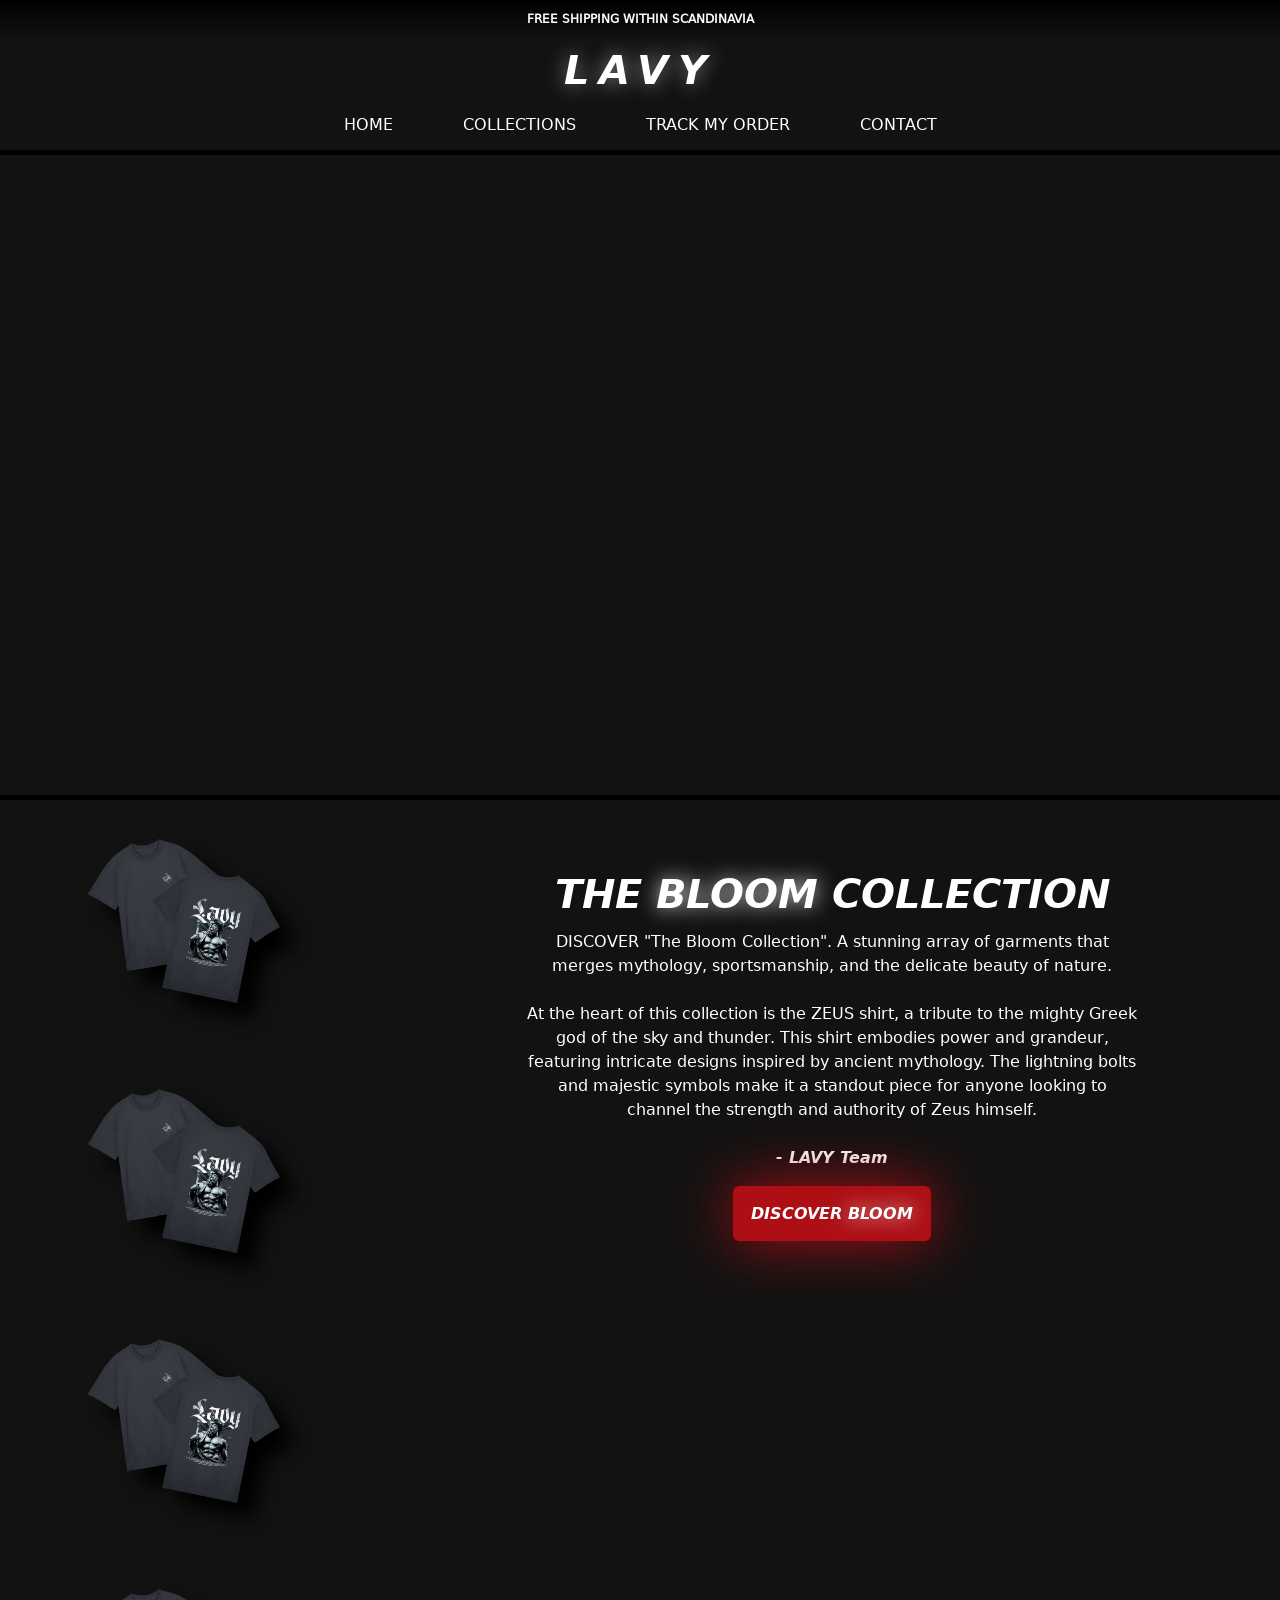
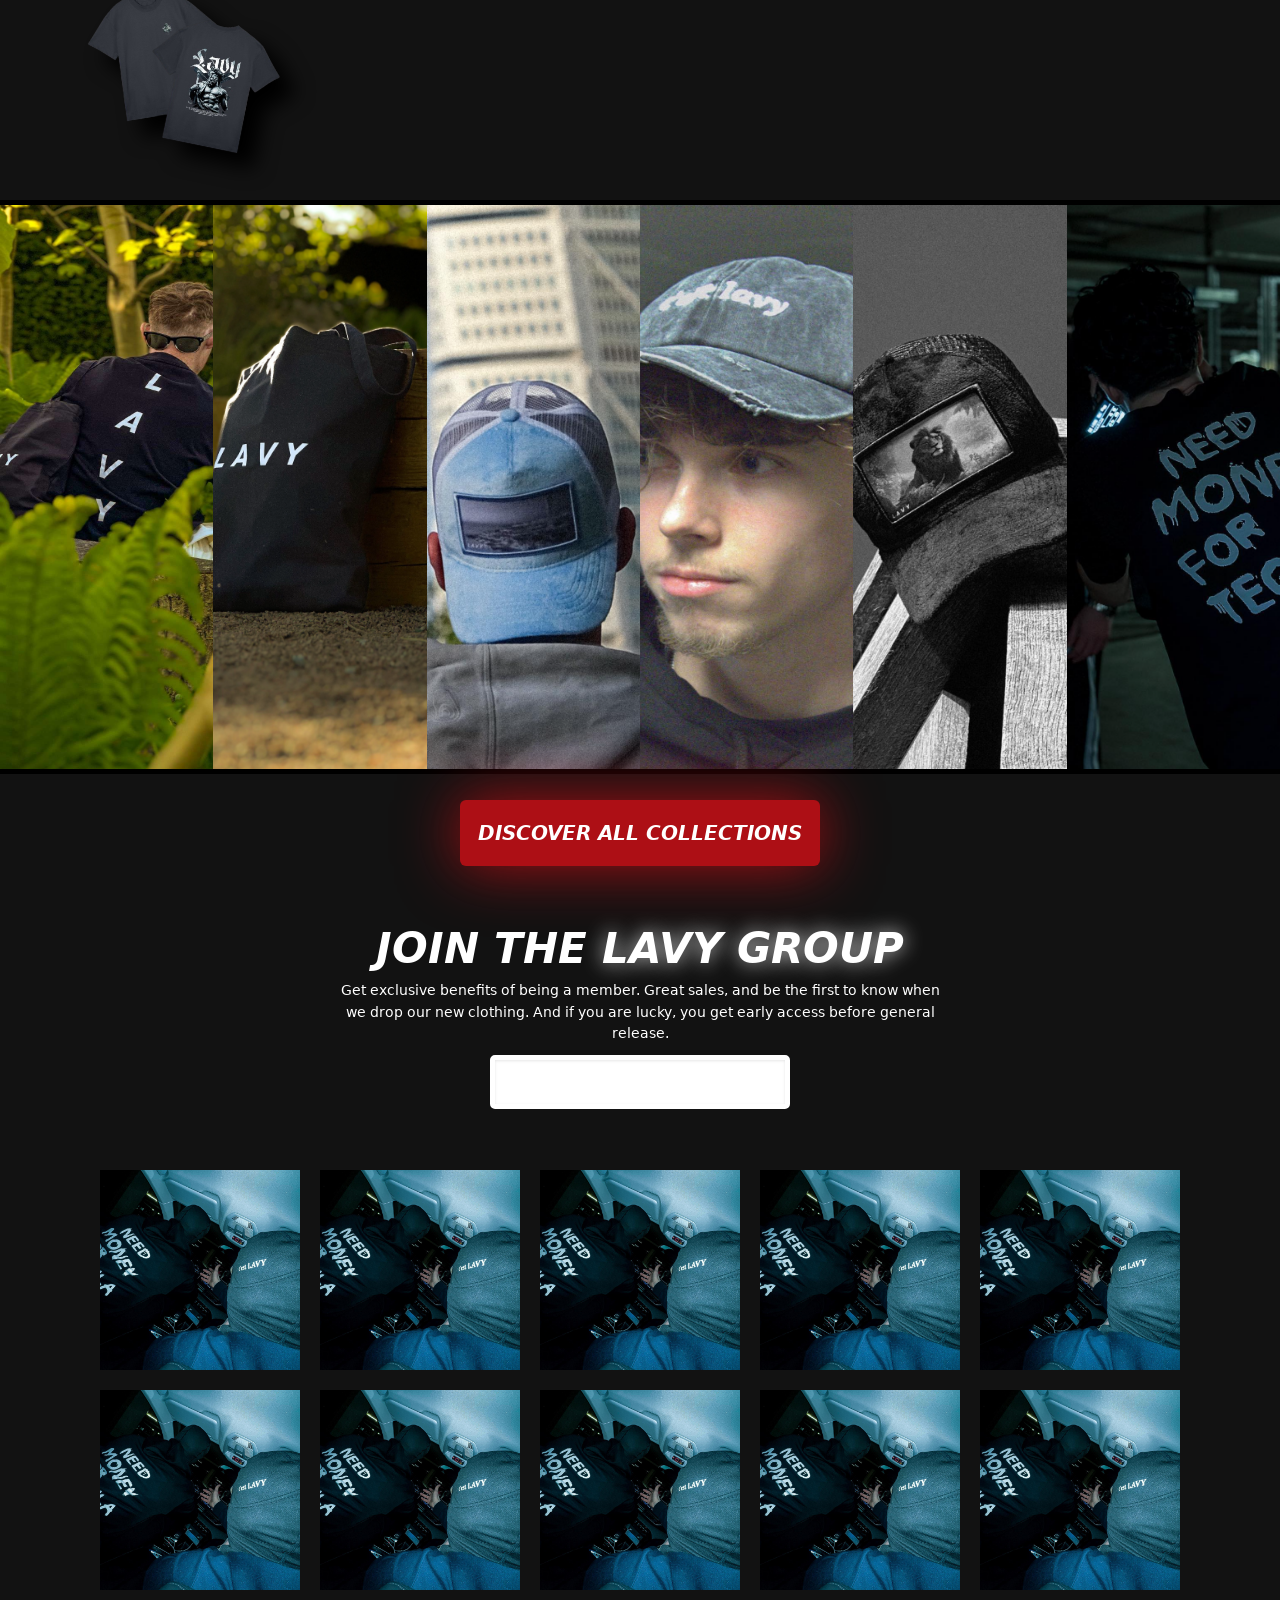
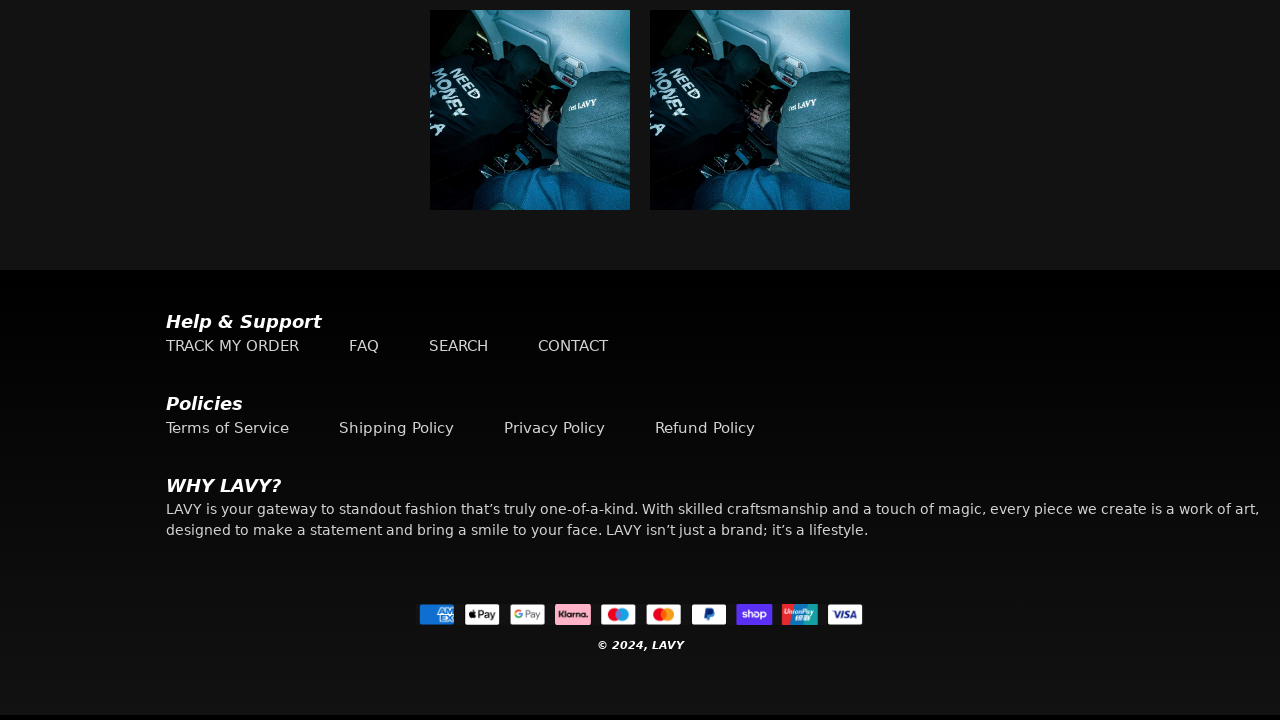
==== index.html @ 94b3f878 "V1" ====
<!DOCTYPE html>
<html lang="en">
<head>
    <meta charset="UTF-8">
    <meta name="viewport" content="width=device-width, initial-scale=1.0">
    <link rel="stylesheet" href="reset.css">
    <link rel="stylesheet" href="style.css">
    <title>LAVY - A STATEMENT THRU CLOTHING</title>
</head>

<body>

    <header>
        <section class="freeshipping">
            <h3 class="freeshippingtext">FREE SHIPPING WITHIN SCANDINAVIA</h3>
            <h3 class="newtext">DISCOVER THE BLOOM COLLECTION</h3>
        </section>
        <p class="BigLavy">LAVY</p>
        <!--<figure>
            <img src="LAVYherotrans.png" alt="THE LOGO OF LAVY">
        </figure> -->
        <nav>
            <ul>
                <li><a class="alt" href="#">HOME</a></li>
                <li><a class="alt" href="#break">COLLECTIONS</a></li>
                <li><a class="alt" href="#">TRACK MY ORDER</a></li>
                <li><a class="alt" href="#">CONTACT</a></li>
            </ul>
        </nav>


    </header>

    <div class="video-container">
        <video class="landningVideo" autoplay loop muted playsinline>
            <source src="LAVYmov.mp4">
        </video>
    </div>

    <section class="break" id="break">

    </section>
        <article class="showoff">
            <section>
                <figure>
                    <img src="zeus.svg" alt="NEW COLLECTION ZEUS SHIRT">
                </figure>
                <figure>
                    <img src="zeus.svg" alt="NEW COLLECTION ZEUS SHIRT">
                </figure>
                <figure>
                    <img src="zeus.svg" alt="NEW COLLECTION ZEUS SHIRT">
                </figure>
                <figure>
                    <img src="zeus.svg" alt="NEW COLLECTION ZEUS SHIRT">
                </figure>
            </section>
            <aside>
                <h2>THE <span style="text-shadow: 0 0 20px rgba(255, 255, 255, 0.8);">BLOOM</span> COLLECTION</h2>
                <p>DISCOVER "The Bloom Collection". A stunning array of garments that merges mythology, sportsmanship, and the delicate beauty of nature. <br><br>  At the heart of this collection is the ZEUS shirt, a tribute to the mighty Greek god of the sky and thunder. This shirt embodies power and grandeur, featuring intricate designs inspired by ancient mythology. The lightning bolts and majestic symbols make it a standout piece for anyone looking to channel the strength and authority of Zeus himself.<br><br><span style="font-family: DejavuSansBold, sans-serif;">- LAVY Team</span></p>
                <div class="discoverdiv">
                    <a  href="#" class="discoverbutton">DISCOVER <span style="text-shadow: 0 0 20px rgba(255, 255, 255, 0.8);">BLOOM</span></a>
                </div>
            </aside>
        </article>

    <section>
        <article class="collections" id="collections">
            <figure>
                <img src="c6.svg" alt="collection6">
                <figcaption><span style="font-size: 20px;">DISCOVER</span> <br> APPAREL</figcaption>
            </figure>
            <figure>
                <img src="c4.svg" alt="collection4">
                <figcaption><span style="font-size: 20px;">DISCOVER</span> <br> ACCESSORIES</figcaption>
            </figure>
            <figure>
                <img src="c1.png" alt="collection1">
                <figcaption><span style="font-size: 20px;">DISCOVER</span> <br> VELVET ERA</figcaption>
            </figure>
            <figure>
                <img src="c2.svg" alt="collection2">
                <figcaption><span style="font-size: 20px;">DISCOVER</span> <br> C'est LAVY</figcaption>
            </figure>
            <figure>
                <img src="c3.png" alt="collection3">
                <figcaption><span style="font-size: 20px;">DISCOVER</span> <br> LIMITED EDITION</figcaption>
            </figure>
            <figure>
                <img src="c5.svg" alt="collection5">
                <figcaption><span style="font-size: 20px;">DISCOVER</span> <br> NEED MONEY <br>FOR...</figcaption>
            </figure>
        </article>
        <section class="discoverall">
            <a class="discovercollections" href="#">DISCOVER ALL COLLECTIONS</a>
        </section>
    </section>

    <section>
        <article class="lavygroup">
            <h2>JOIN THE <span style="text-shadow: 0 0 20px rgba(255, 255, 255, 0.8);">LAVY GROUP</span></h2>
            <p>Get exclusive benefits of being a member. Great sales, and be the first to know when<br> we drop our new clothing. And if you are lucky, you get early access before general <br>release.</p>
            <input type="email" id="email" name="email">
        </article>
    </section>

    <section>
        <div class="instagramcollection">
            <figure>
                <a href="#"><img src="lavybil.jpeg" alt="A picture from instagram."></a>
            </figure>
            <figure>
                <a href="#"><img src="lavybil.jpeg" alt="A picture from instagram."></a>
            </figure>
            <figure>
                <a href="#"><img src="lavybil.jpeg" alt="A picture from instagram."></a>
            </figure>
            <figure>
                <a href="#"><img src="lavybil.jpeg" alt="A picture from instagram."></a>
            </figure>
            <figure>
                <a href="#"><img src="lavybil.jpeg" alt="A picture from instagram."></a>
            </figure>
            <figure>
                <a href="#"><img src="lavybil.jpeg" alt="A picture from instagram."></a>
            </figure>
            <figure>
                <a href="#"><img src="lavybil.jpeg" alt="A picture from instagram."></a>
            </figure>
            <figure>
                <a href="#"><img src="lavybil.jpeg" alt="A picture from instagram."></a>
            </figure>
            <figure>
                <a href="#"><img src="lavybil.jpeg" alt="A picture from instagram."></a>
            </figure>
            <figure>
                <a href="#"><img src="lavybil.jpeg" alt="A picture from instagram."></a>
            </figure>
            <figure>
                <a href="#"><img src="lavybil.jpeg" alt="A picture from instagram."></a>
            </figure>
            <figure>
                <a href="#"><img src="lavybil.jpeg" alt="A picture from instagram."></a>
            </figure>
        </div>
    </section>

    <footer>
        <section class="support">
            <section>
                <h3>Help & Support</h3>
                <ul>
                    <a href="#"><li>TRACK MY ORDER</li></a>
                    <a href="#"><li>FAQ</li></a>
                    <a href="#"><li>SEARCH</li></a>
                    <a href="#"><li>CONTACT</li></a>
                </ul>
            </section>
            <section>
            <h3>Policies</h3>
                <ul>
                    <a href="#"><li>Terms of Service</li></a>
                    <a href="#"><li>Shipping Policy</li></a>
                    <a href="#"><li>Privacy Policy</li></a>
                    <a href="#"><li>Refund Policy</li></a>
                </ul>
            </section>
            <section>
                <h3>WHY LAVY?</h3>
                <p>LAVY is your gateway to standout fashion that’s truly one-of-a-kind. With skilled craftsmanship and a touch of magic, every piece we create is a work of art, designed to make a statement and bring a smile to your face. LAVY isn’t just a brand; it’s a lifestyle.</p>
            </section>
        </section>
        <div>
            <section class="fotterkort">
                <img src="kort.png">
            </section>
            <section class="fotterlavy">
                <p>© 2024, LAVY</p>
            </section>
        </div>
    </footer>


    <!--<div class="slideshow-container">

        <div class="mySlides fade">
            <div class="numbertext"></div>
            <img src="Skärm1.png" style="width:100%">
            <div class="text">FASHION AS A LIFESTYLE</div>
        </div>

        <div class="mySlides fade">
            <div class="numbertext"></div>
            <img src="Skärm2.png" style="width:100%">
            <div class="text">Caption Two</div>
        </div>

        <div class="mySlides fade">
            <div class="numbertext"></div>
            <img src="background.jpeg" style="width:100%">
            <div class="text">Caption Three</div>
        </div>

    </div> -->

    <script src="script.js"></script>

    <p class="test">

    </p>
</body>
</html>
---- style.css ----
html, body {
    margin: 0;
    background-color: #121212;
    overflow-x: hidden;
}


html {
    scroll-behavior: smooth;
}

@font-face {
    font-family: 'DejavuSansBold';
    src: url('DejaVuSans-BoldOblique.ttf') format('truetype');
}

@font-face {
    font-family: 'DejavuSans';
    src: url('DejaVuSans.ttf') format('truetype');
}

header {
    overflow: hidden; /* Begränsar innehållet till sin egen bredd */
}

.freeshipping {
    background-image: linear-gradient(to top, #121212, black);
    color: white;
    font-size: 10px;
    padding: 20px;
    display: flex; /* Lägger till flexbox */
    justify-content: center; /* Centrerar horisontellt */
    align-items: center; /* Centrerar vertikalt */
    position: relative; /* Lägg till relativ position för att absolut positionerade element ska vara relativa till detta */
    font-family: DejavuSans, sans-serif;
}

.freeshipping .freeshippingtext {
    position: absolute;
    top: 50%;
    left: 50%;
    transform: translate(-50%, -50%); /* Flyttar elementet till mitten */
    transition: opacity 2s ease-in-out;
}

.freeshipping .newtext {
    position: absolute;
    top: 50%;
    left: 50%;
    transform: translate(-50%, -50%); /* Flyttar elementet till mitten */
    opacity: 0;
    transition: opacity 2s ease-in-out;
}

.freeshipping.show .freeshippingtext {
    opacity: 0;
}

.freeshipping.show .newtext {
    opacity: 1;
}

nav {
    padding: 13px;
    display: flex;
    align-items: center;
    justify-content: center; /* Centrerar innehållet horisontellt */
    border-bottom: 5px solid black;
}

ul {
    display: flex;
    color: white;
    gap: 50px;
    font-size: 16px;
}

nav a {
    color:white;
    text-decoration: none;
    padding-right: 10px;
    padding-left: 10px;
    font-family: DejavuSans, sans-serif;
}

nav a.alt:hover, nav a.alt:focus {
    color: white;
    text-shadow: 0 0 5px white, 0 0 10px white, 0 0 15px white; /* Vit textskugga */
}


figure {
    display: flex; /* Lägger till flexbox */
    justify-content: center; /* Centrerar horisontellt */
    align-items: center;
}

figure img {
    width: 13%;
}

.BigLavy {
    color: white;
    text-align: center;
    font-family: DejavuSansBold, sans-serif;
    letter-spacing: 10px;
    font-size: 40px;
    animation: breathe 3s infinite alternate ease-in-out, shine 6s infinite;
    text-shadow: 0 0 20px rgba(255, 255, 255, 0.5);
}

@keyframes breathe {
    0% {
        transform: scale(1);
    }
    100% {
        transform: scale(1.1);
    }
}

@keyframes shine {
    0% {
        color: white;
        text-shadow: 0 0 20px rgba(255, 255, 255, 0.8);
    }
    50% {
        color: rgba(255, 255, 255, 0.9);
        text-shadow: 0 0 40px rgba(255, 255, 255, 1);
    }
    100% {
        color: white;
        text-shadow: 0 0 20px rgba(255, 255, 255, 0.8);
    }
}

.fixed {
    position: fixed;
    top: 0;
    width: 100%;
    z-index: 1000;
    background-color: #121212;
}

.landningVideo {
    width: 100%;
}

.break {
    border-top: 5px solid black;
}

.collections {
    display: flex;
    justify-content: center;
    border-top: 5px solid black;
    border-bottom: 5px solid black;
}



.collections figure {
    transition: transform 0.3s; /* Lägg till övergång för smidig animation */
    overflow: hidden;
}

.collections img {
    width: 450px;
    min-width: 450px;
}

.collections figure:hover {
    transform: scale(1.01); /* Zooma in bilden när musen hovrar över den */
    box-shadow: 0 0 5px rgba(255, 255, 255, 0.7); /* Lägg till en vit skugga runt bilden */

}

.collections figcaption {
    position: absolute;
    font-family: DejavuSansBold, sans-serif;
    font-size: 28px;
    text-shadow: 0 0 20px rgba(255, 255, 255, 1.5);
    width: 100%;
    color: white;
    text-align: center;
    padding: 10px;
    transform: translateY(100%);
    transition: transform 0.3s;
    pointer-events: none; /* Hindrar figcaption från att interagera med musen */

}

.collections figure:hover figcaption {
    transform: translateY(0);
    pointer-events: auto; /* Tillåter figcaption att interagera med musen när figuren hovras */
}

.showoff img {
    width: 250px;
    filter: drop-shadow(black 1rem 1rem 10px);
}

.showoff img:hover {
    transform: scale(1.1); /* Zooma in bilden när musen hovrar över den */
}

.showoff {
    color: white;
    font-family: DejavuSansBold;
    display: flex;
}

.showoff section {
    flex-wrap: wrap; /* Gör så att bilderna går till nästa rad */
    display: flex;
    width: 40%;
    padding-left: 60px;
}

.showoff aside {
    width: 50%;
    text-align: center;
    padding-top: 5%;
    padding-bottom: 20px;
}

.showoff h2 {
    font-size: 40px;
}

.showoff p {
    padding-top: 1%;
    padding-left: 2%;
    padding-right: 2%;
    font-family: DejavuSans;
}

.discoverdiv {
    margin-top: 5%;
    margin-left: 30%;
    margin-right: 30%;
}

.discoverbutton {
    background-color: #AD0F15;
    padding: 18px;
    border: none;
    border-radius: 6px;
    color: white;
    text-decoration: none;
    box-shadow: 0 0 60px rgb(173, 15, 21); /* Lägg till en vit skugga runt bilden */
}

.discovercollections {
    color: white;
    font-size: 20px;
    font-family: DejavuSansBold, sans-serif;
    background-color: #AD0F15;
    padding: 18px;
    border: none;
    border-radius: 6px;
    text-decoration: none;
    box-shadow: 0 0 60px rgb(173, 15, 21); /* Lägg till en vit skugga runt bilden */
    margin-top: 2%;
    margin-bottom: 2%;
}

.discoverall {
    display: flex;
    justify-content: center;
}

.discovercollections:hover, .discoverbutton:hover {
    background-color: #900c12;
}

.lavygroup {
    margin-top: 2%;
    text-align: center;
    margin-bottom: 2%;
}

.lavygroup h2 {
    font-family: DejavuSansBold, sans-serif;
    color: white;
    font-size: 42px;
}

.lavygroup p {
    color: white;
    font-family: DejavuSans;
    font-size: 90%
}

input[type="email"] {
    width: 100%;
    max-width: 300px;  /* Limit maximum width */
    padding: 10px 15px;
    margin: 10px 0;
    border-radius: 5px;  /* Rounded corners */
    font-size: 16px;  /* Font size */
    font-family: Arial, sans-serif;  /* Font family */
    box-shadow: inset 0 1px 3px rgba(0, 0, 0, 0.1);  /* Subtle inner shadow */
    transition: border-color 0.3s, box-shadow 0.3s;  /* Smooth transition */
    border: 5px solid white;
}

/* Placeholder styling */
input[type="email"]::placeholder {
    color: #999;  /* Placeholder text color */
    font-style: italic;  /* Italic placeholder text */
}

/* Focus state styling */
input[type="email"]:focus {
    border: 5px solid #007BFF;  /* Blue border on focus */
    box-shadow: 0 0 5px rgba(0, 123, 255, 0.5);  /* Blue outer glow */
    outline: none;  /* Remove default outline */
}



/* Container for the Instagram collection */
.instagramcollection {
    margin-top: 4%;
    margin-bottom: 4.1%;
    display: flex;
    flex-wrap: wrap;
    gap: 20px; /* Adjust this value to set the space between the images */
    justify-content: center;
}

/* Ensuring the figures maintain the aspect ratio of the images */
.instagramcollection figure {
    margin: 0;
    padding: 0;
    flex: 0 0 200px; /* Make sure each figure is 200px wide */
    transition: transform 0.2s;

}

/* Style for the images */
.instagramcollection img {
    width: 100%; /* Make the image take up the full width of its container */
    height: auto; /* Maintain aspect ratio */
    display: block; /* Ensure th    e images are block-level elements */
}

.instagramcollection figure:hover {
    transform: scale(1.1); /* Zooma in bilden när musen hovrar över den */
    box-shadow: 0 0 10px rgba(0, 0, 0, 0.7); /* Lägg till en vit skugga runt bilden */
}

footer {
    margin-top: 4.7%;
    border-top: 5px solid black;
    border-bottom: 5px solid black;
    background-image: linear-gradient(to top, #121212, black);
    height: 450px;
}

.support {
    color: white;
    font-family: DejavuSansBold;
    font-size: 15px;
    margin-left: 13%;

}

.support a {
    font-family: DejavuSans, sans-serif;
    font-size: 15px;
    color: lightgrey;
    text-decoration: none;
}

.support a:hover {
    text-decoration: underline;
    color: white;
}

.support section {
    padding-top: 3%;
}

.support section p {
    font-family: DejavuSans;
    color: lightgrey;
    font-size: 90%;
}

.fotterkort {
    display: flex;
    justify-content: center;
    margin-top: 5%;
}

.fotterkort img {
    width: 35%;
}

.fotterlavy {
    display: flex;
    justify-content: center;
    margin-top: 1%;
}

.fotterlavy p {
    font-family: DejavuSansBold, sans-serif;
    color: white;
    font-size: 70%;
}
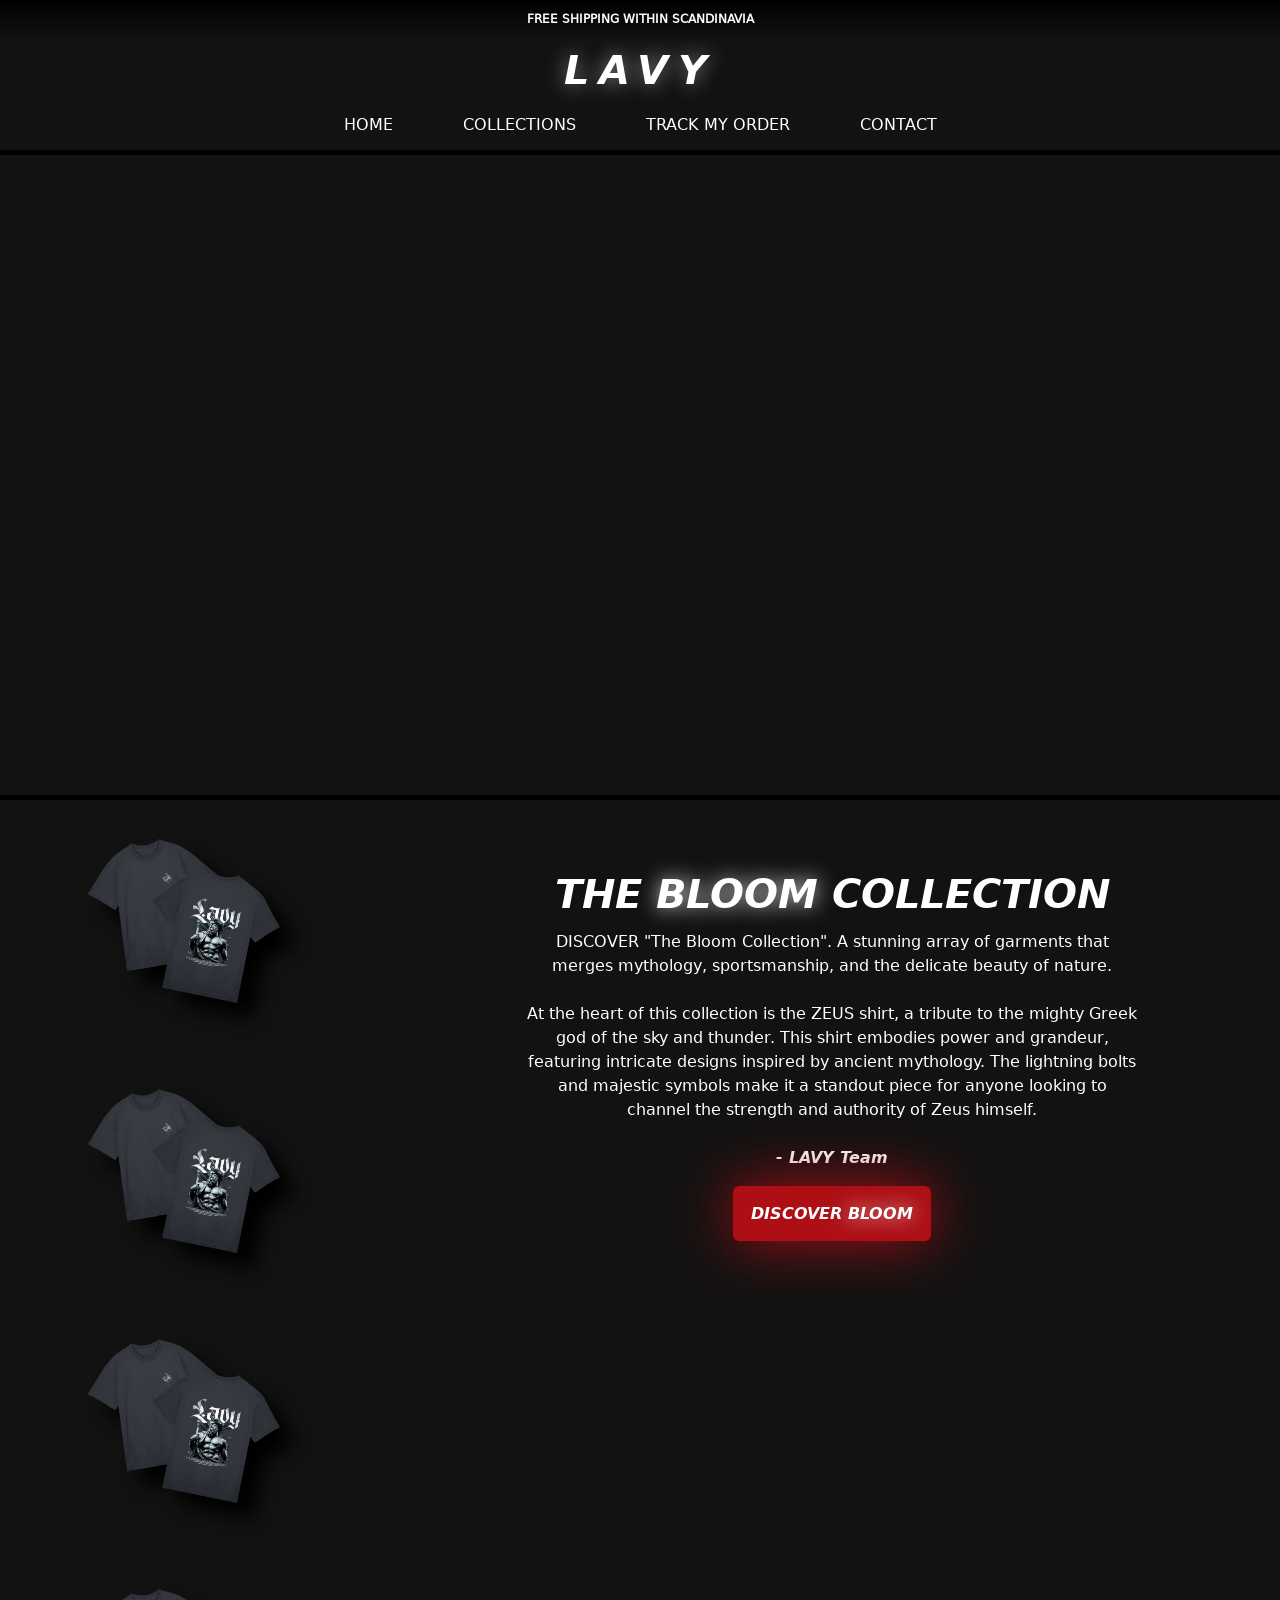
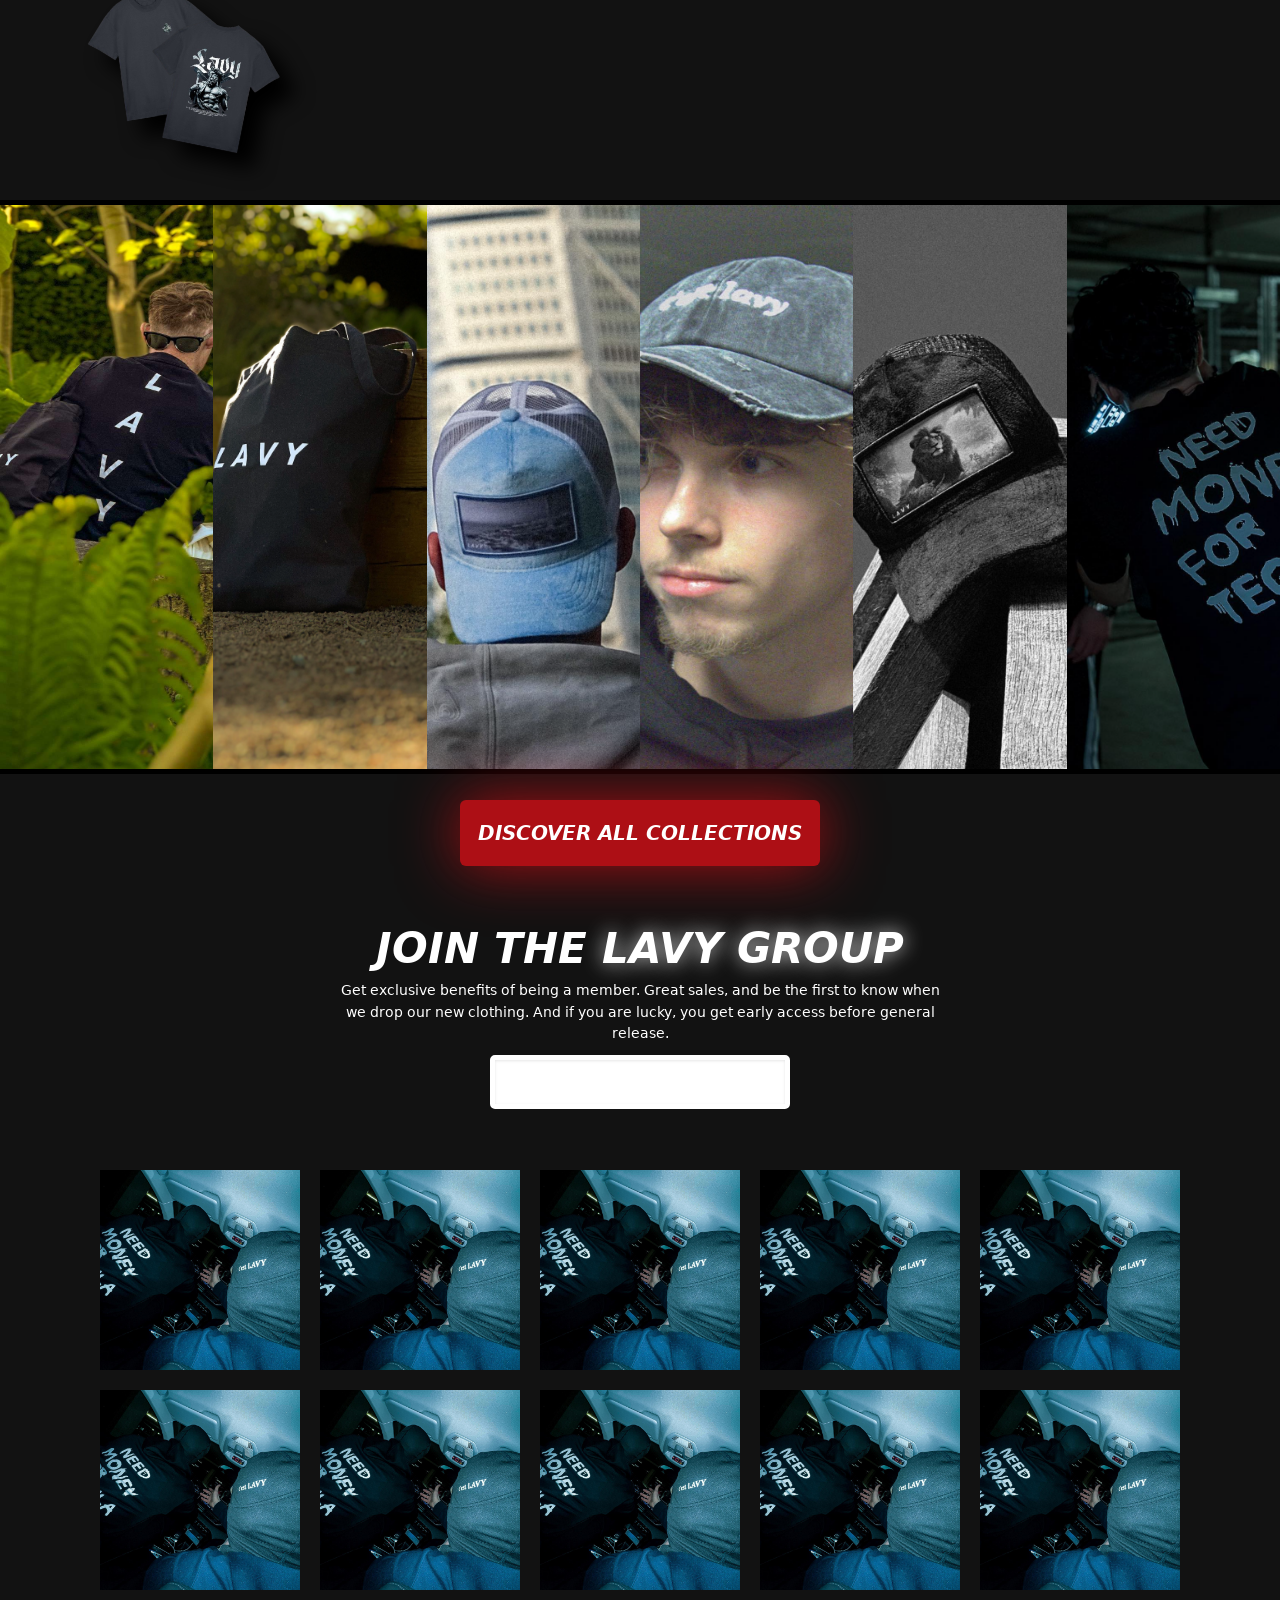
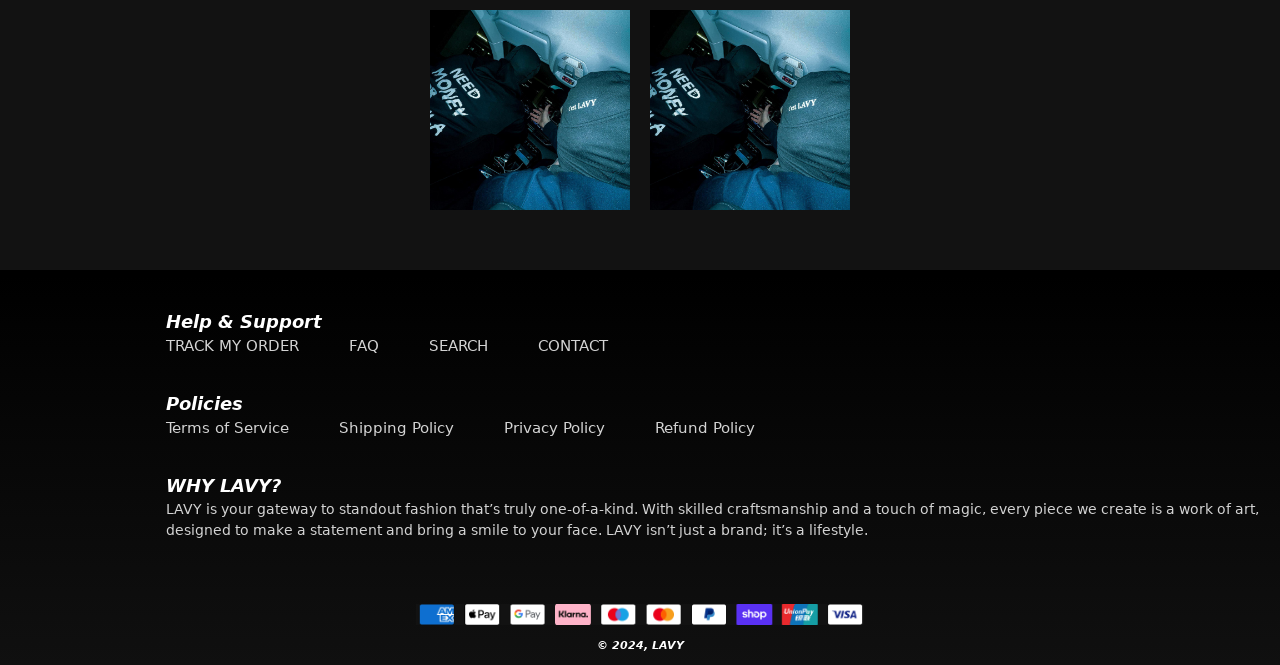
==== commit daab0a12: "V1" ====
--- a/index.html
+++ b/index.html
@@ -33,7 +33,7 @@
 
     <div class="video-container">
         <video class="landningVideo" autoplay loop muted playsinline>
-            <source src="LAVYmov.mp4">
+            <source src="LAVYmov.MOV">
         </video>
     </div>
 
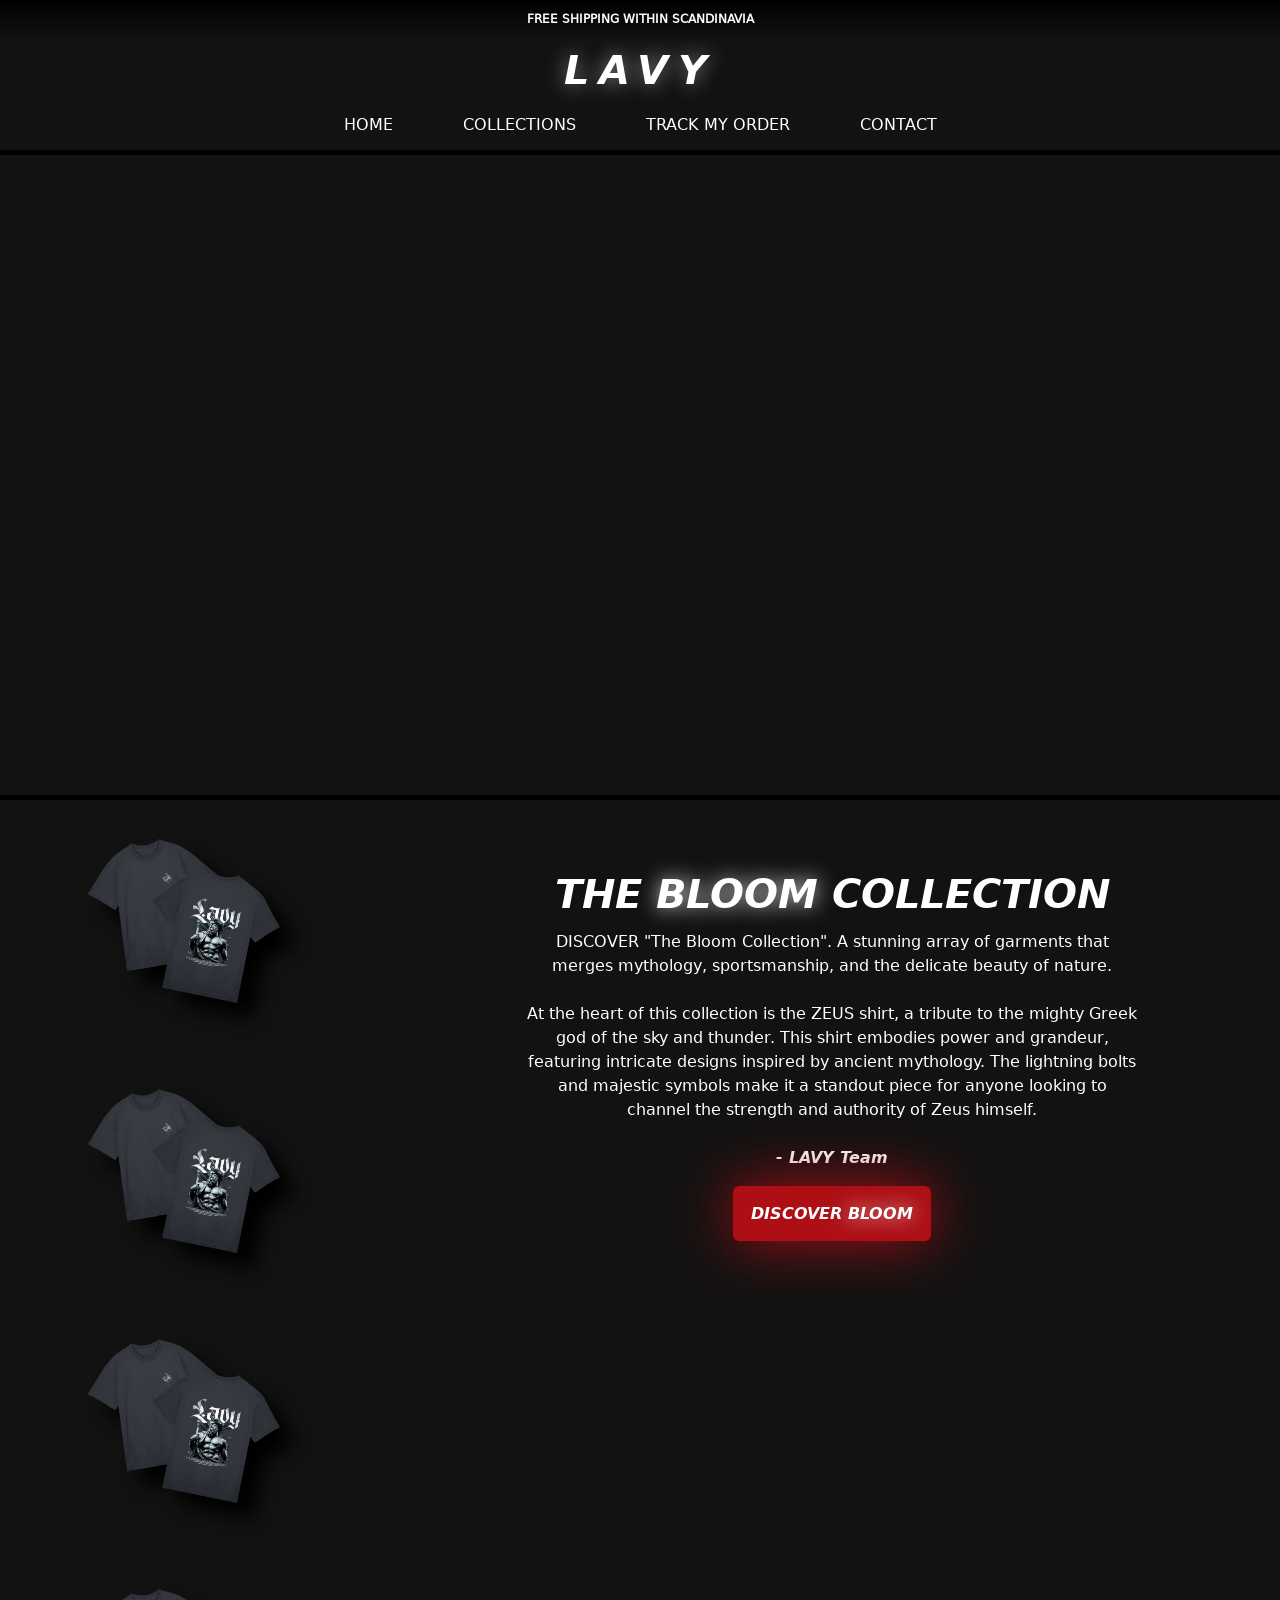
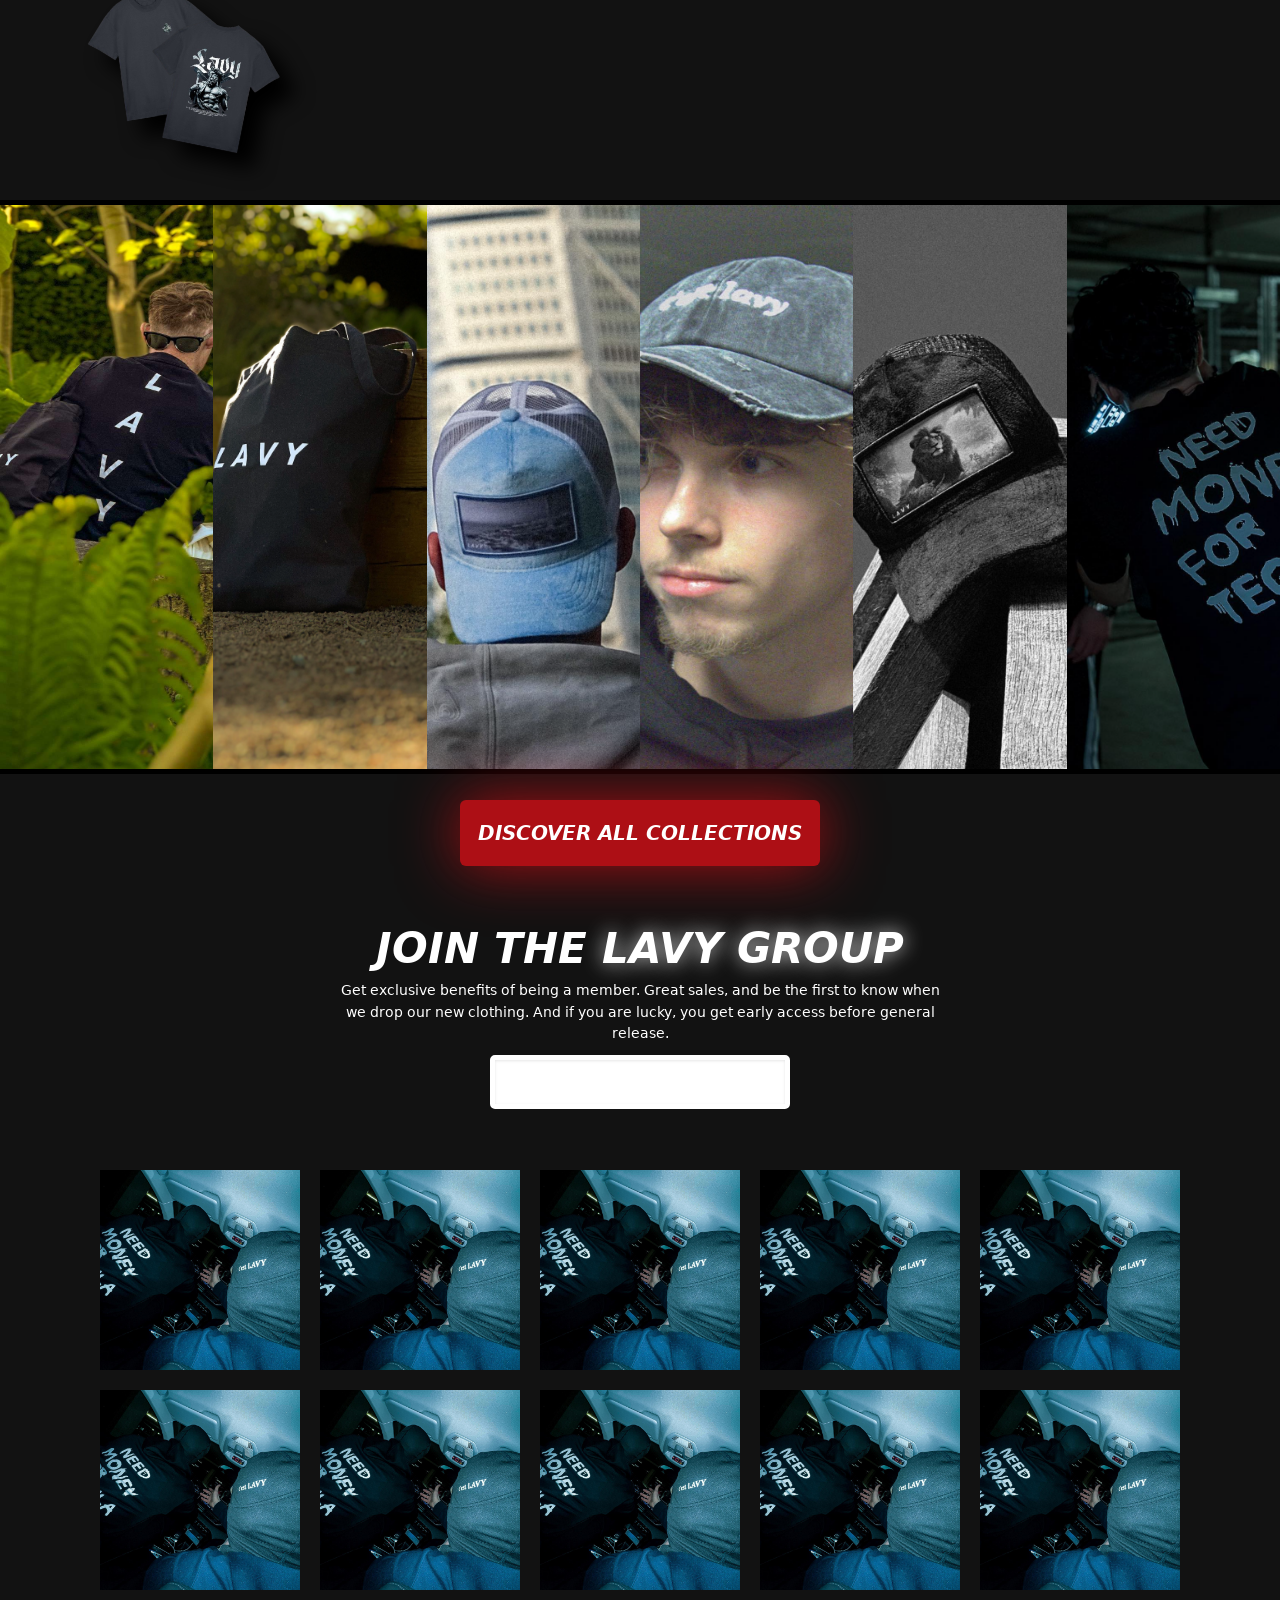
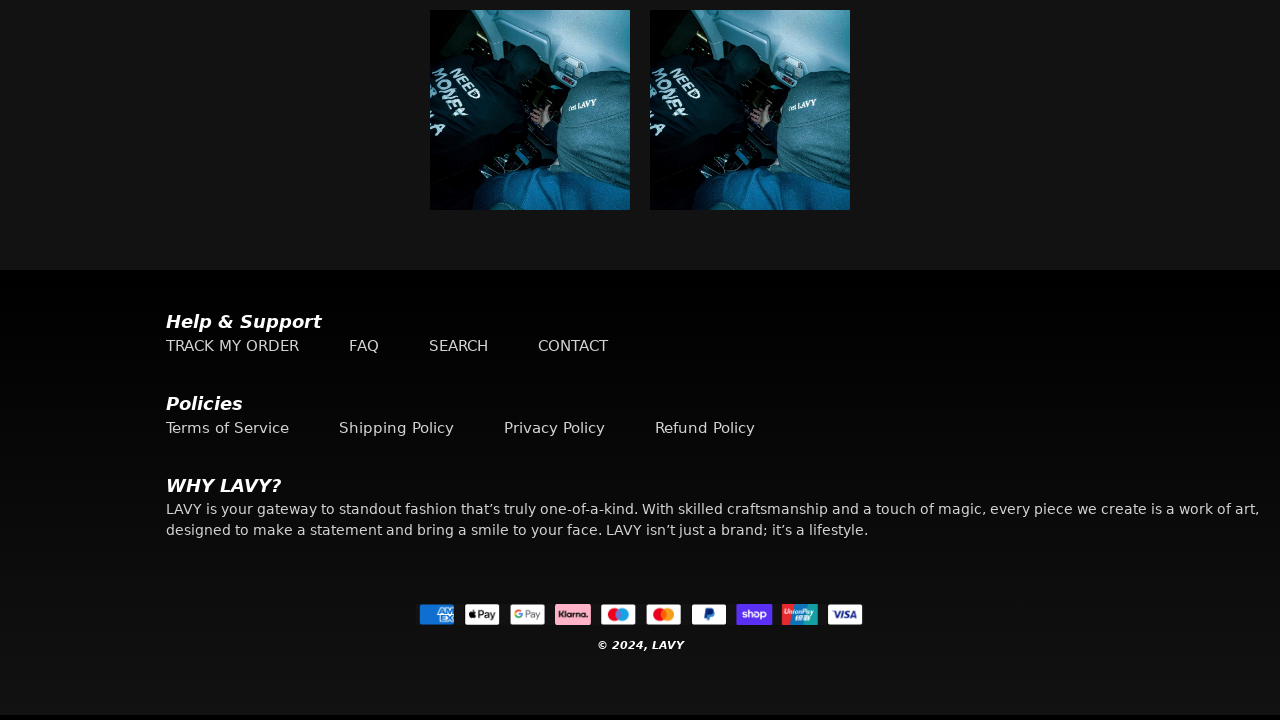
==== commit f6b04fd2: "V1" ====
--- a/index.html
+++ b/index.html
@@ -33,7 +33,7 @@
 
     <div class="video-container">
         <video class="landningVideo" autoplay loop muted playsinline>
-            <source src="LAVYmov.MOV">
+            <source src="LavyMOV.mp4">
         </video>
     </div>
 
